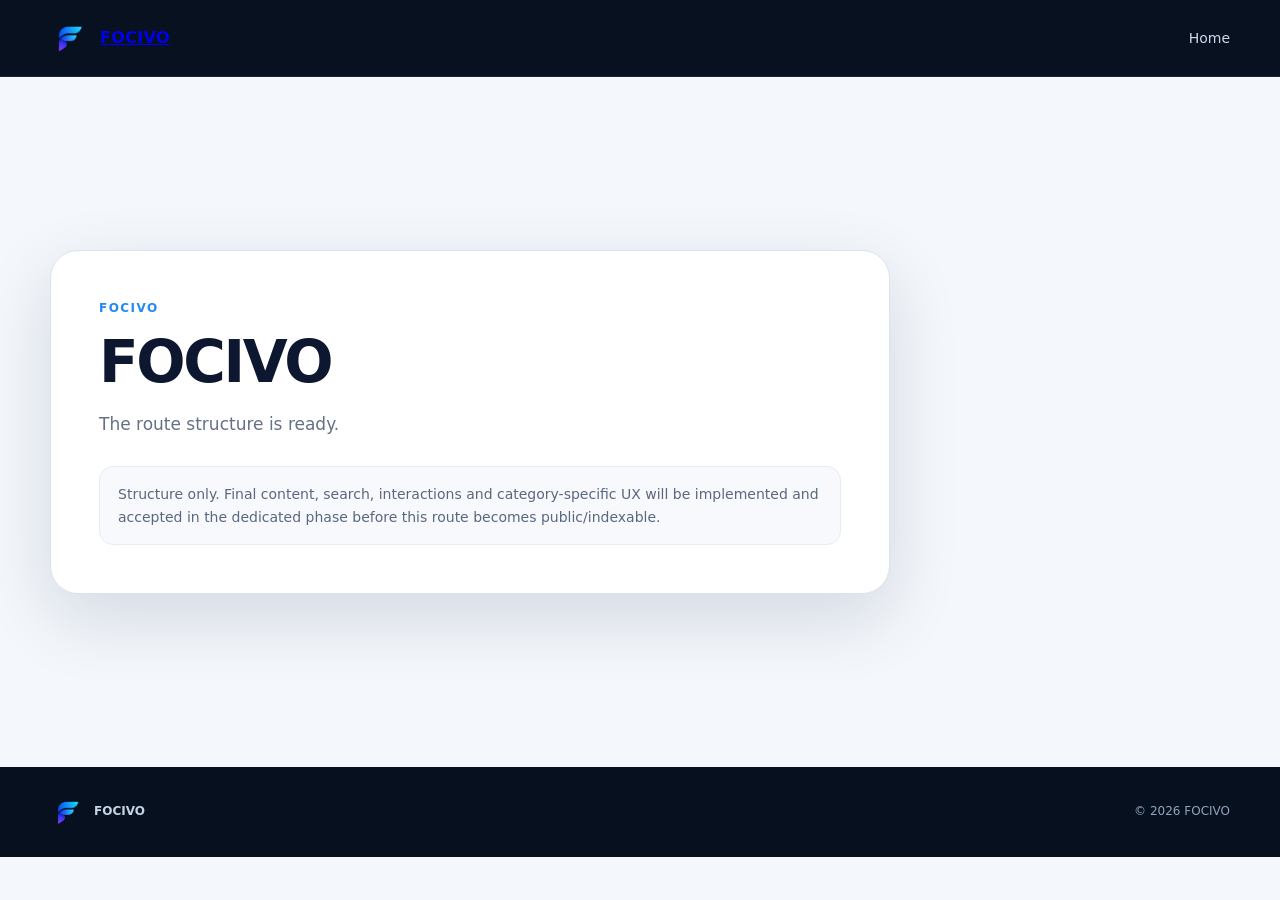
==== about/index.html @ 4c35a878 "WEB-001 foundation and WEB-002 route skeleton" ====
<!doctype html>
<html lang="en">
<head>
  <meta charset="utf-8" />
  <meta name="viewport" content="width=device-width, initial-scale=1" />
  <meta name="theme-color" content="#081225" />
  <meta name="robots" content="noindex,nofollow" />
  <link rel="icon" href="../assets/favicon.webp" type="image/webp" />
  <link rel="stylesheet" href="../design-system.css" />
  <link rel="stylesheet" href="../route-shell.css" />
  <title>FOCIVO</title>
</head>
<body>
  <header class="route-header">
    <div class="shell route-nav">
      <a class="route-brand" href="../"><img src="../assets/focivo-symbol.webp" alt="" /><span>FOCIVO</span></a>
      <a class="route-home" href="../">Home</a>
    </div>
  </header>
  <main class="route-main">
    <div class="shell">
      <section class="route-card" aria-labelledby="route-title">
        <span class="route-kicker">FOCIVO WEB FOUNDATION</span>
        <h1 id="route-title">FOCIVO</h1>
        <p id="route-description">The route structure is ready.</p>
        <div class="route-note">Structure only. Final content, search, interactions and category-specific UX will be implemented and accepted in the dedicated phase before this route becomes public/indexable.</div>
      </section>
    </div>
  </main>
  <footer class="route-footer"><div class="shell route-footer-row"><div class="route-footer-brand"><img src="../assets/focivo-symbol.webp" alt="" /><span>FOCIVO</span></div><span>© 2026 FOCIVO</span></div></footer>
  <script>
    const key=location.pathname.split('/').filter(Boolean).pop()||'home';
    const routes={
      about:['ABOUT FOCIVO','ΠΟΙΟΙ ΕΙΜΑΣΤΕ / ABOUT FOCIVO'],
      'how-it-works':['HOW IT WORKS','How FOCIVO works'],
      features:['FEATURES','FOCIVO Features'],
      learn:['LEARN / ACADEMY','FOCIVO Learn / Academy'],
      support:['SUPPORT','FOCIVO Support'],
      ideas:['HELP SHAPE FOCIVO','Help Shape FOCIVO'],
      'whats-new':["WHAT'S NEW","What's New"],
      security:['SECURITY & PROTECTION','Security & Protection'],
      'get-focivo':['GET FOCIVO','Get FOCIVO'],
      login:['LOGIN','FOCIVO LOGIN']
    };
    const data=routes[key]||['FOCIVO','FOCIVO'];
    document.querySelector('.route-kicker').textContent=data[0];
    document.getElementById('route-title').textContent=data[1];
    document.title=data[1]+' — FOCIVO';
  </script>
</body>
</html>
---- design-system.css ----
:root{
  --focivo-navy-950:#06101e;
  --focivo-navy-900:#07111f;
  --focivo-navy-850:#081225;
  --focivo-navy-800:#0b1830;
  --focivo-ink:#0d1830;
  --focivo-blue:#2388f5;
  --focivo-cyan:#46c7f5;
  --focivo-violet:#6655e8;
  --focivo-white:#ffffff;
  --focivo-soft:#f4f7fb;
  --focivo-muted:#667085;
  --focivo-line:#dbe3ee;
  --focivo-success:#1d7c55;
  --focivo-max:1180px;
  --focivo-radius-sm:11px;
  --focivo-radius-md:14px;
  --focivo-radius-lg:20px;
  --focivo-radius-xl:28px;
  --focivo-shadow:0 24px 70px rgba(15,35,75,.14);
  --focivo-focus:0 0 0 3px rgba(70,199,245,.38);
  --focivo-motion-fast:160ms;
  --focivo-motion-normal:220ms;
}

/* WEB-001: foundation extracted from the accepted Home visual direction. */
:focus-visible{outline:2px solid var(--focivo-cyan);outline-offset:3px;box-shadow:var(--focivo-focus)}
img{max-width:100%}
button,a,input,select,textarea{transition-duration:var(--focivo-motion-fast)}

@media (prefers-reduced-motion:reduce){
  *,*::before,*::after{scroll-behavior:auto!important;animation-duration:.01ms!important;animation-iteration-count:1!important;transition-duration:.01ms!important}
}
---- route-shell.css ----
*{box-sizing:border-box}html{scroll-behavior:smooth}body{margin:0;font-family:Inter,ui-sans-serif,system-ui,-apple-system,BlinkMacSystemFont,"Segoe UI",sans-serif;background:var(--focivo-soft);color:var(--focivo-ink);line-height:1.6}.shell{width:min(calc(100% - 40px),var(--focivo-max));margin:0 auto}.route-header{background:var(--focivo-navy-900);color:#fff;border-bottom:1px solid rgba(255,255,255,.08)}.route-nav{min-height:76px;display:flex;align-items:center;gap:26px}.route-brand{display:inline-flex;align-items:center;gap:12px;font-weight:800;letter-spacing:.02em}.route-brand img{width:38px;height:38px;object-fit:contain}.route-home{margin-left:auto;color:#cbd8eb;text-decoration:none;font-size:14px}.route-main{min-height:calc(100vh - 210px);display:grid;place-items:center;padding:80px 0}.route-card{width:min(100%,840px);background:#fff;border:1px solid var(--focivo-line);border-radius:var(--focivo-radius-xl);box-shadow:var(--focivo-shadow);padding:48px}.route-kicker{display:block;color:var(--focivo-blue);font-size:12px;font-weight:850;letter-spacing:.12em;text-transform:uppercase;margin-bottom:14px}.route-card h1{font-size:clamp(36px,5vw,58px);line-height:1.05;letter-spacing:-.04em;margin:0 0 18px}.route-card p{margin:0;color:var(--focivo-muted);font-size:17px}.route-note{margin-top:28px;padding:16px 18px;border-radius:14px;background:#f7f9fc;border:1px solid #e7ecf3;color:#59687e;font-size:14px}.route-footer{background:var(--focivo-navy-950);color:#92a4bb;padding:28px 0}.route-footer-row{display:flex;align-items:center;justify-content:space-between;gap:20px;font-size:12px}.route-footer img{width:34px;height:34px;object-fit:contain}.route-footer-brand{display:flex;align-items:center;gap:10px;color:#c5d3e5;font-weight:800}@media(max-width:700px){.shell{width:min(calc(100% - 28px),var(--focivo-max))}.route-nav{min-height:68px}.route-card{padding:30px 24px}.route-footer-row{align-items:flex-start;flex-direction:column}}
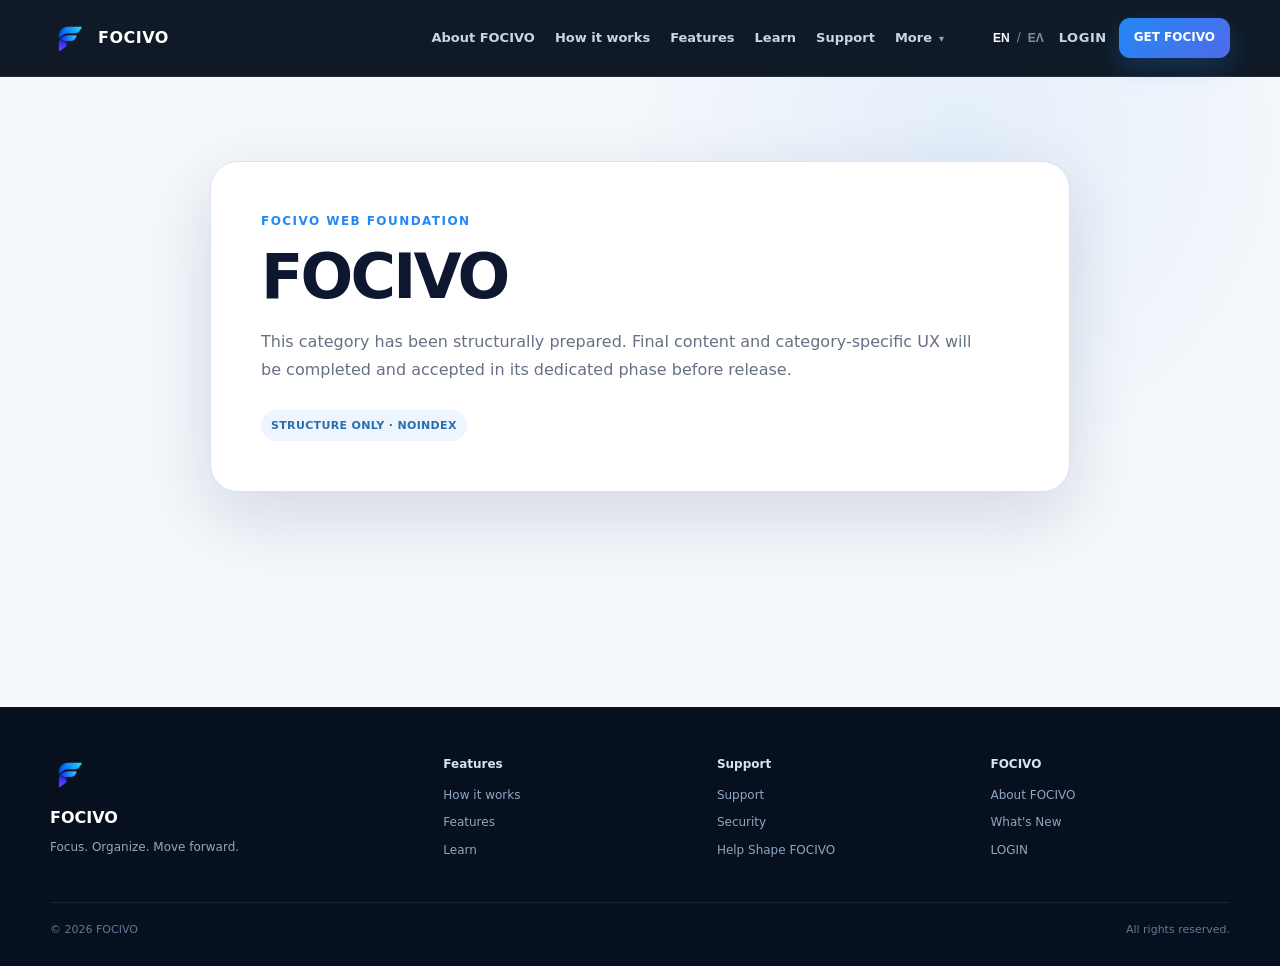
==== commit 30799ddf: "Implement WEB-002 global site shell" ====
--- a/about/index.html
+++ b/about/index.html
@@ -5,47 +5,26 @@
   <meta name="viewport" content="width=device-width, initial-scale=1" />
   <meta name="theme-color" content="#081225" />
   <meta name="robots" content="noindex,nofollow" />
+  <meta name="description" content="FOCIVO website section under structured development." />
   <link rel="icon" href="../assets/favicon.webp" type="image/webp" />
   <link rel="stylesheet" href="../design-system.css" />
   <link rel="stylesheet" href="../route-shell.css" />
   <title>FOCIVO</title>
 </head>
 <body>
-  <header class="route-header">
-    <div class="shell route-nav">
-      <a class="route-brand" href="../"><img src="../assets/focivo-symbol.webp" alt="" /><span>FOCIVO</span></a>
-      <a class="route-home" href="../">Home</a>
-    </div>
-  </header>
-  <main class="route-main">
+  <a class="shell-skip" href="#main">Skip to content</a>
+  <header class="shell-header" id="siteHeader"></header>
+  <main class="route-main" id="main">
     <div class="shell">
-      <section class="route-card" aria-labelledby="route-title">
-        <span class="route-kicker">FOCIVO WEB FOUNDATION</span>
-        <h1 id="route-title">FOCIVO</h1>
-        <p id="route-description">The route structure is ready.</p>
-        <div class="route-note">Structure only. Final content, search, interactions and category-specific UX will be implemented and accepted in the dedicated phase before this route becomes public/indexable.</div>
+      <section class="route-intro route-card" aria-labelledby="route-title">
+        <span class="route-kicker" data-shell-kicker>FOCIVO WEB FOUNDATION</span>
+        <h1 id="route-title" data-shell-title>FOCIVO</h1>
+        <p class="route-note" data-shell-note>This category has been structurally prepared. Final content and category-specific UX will be completed in its dedicated phase.</p>
+        <span class="route-status">STRUCTURE ONLY · NOINDEX</span>
       </section>
     </div>
   </main>
-  <footer class="route-footer"><div class="shell route-footer-row"><div class="route-footer-brand"><img src="../assets/focivo-symbol.webp" alt="" /><span>FOCIVO</span></div><span>© 2026 FOCIVO</span></div></footer>
-  <script>
-    const key=location.pathname.split('/').filter(Boolean).pop()||'home';
-    const routes={
-      about:['ABOUT FOCIVO','ΠΟΙΟΙ ΕΙΜΑΣΤΕ / ABOUT FOCIVO'],
-      'how-it-works':['HOW IT WORKS','How FOCIVO works'],
-      features:['FEATURES','FOCIVO Features'],
-      learn:['LEARN / ACADEMY','FOCIVO Learn / Academy'],
-      support:['SUPPORT','FOCIVO Support'],
-      ideas:['HELP SHAPE FOCIVO','Help Shape FOCIVO'],
-      'whats-new':["WHAT'S NEW","What's New"],
-      security:['SECURITY & PROTECTION','Security & Protection'],
-      'get-focivo':['GET FOCIVO','Get FOCIVO'],
-      login:['LOGIN','FOCIVO LOGIN']
-    };
-    const data=routes[key]||['FOCIVO','FOCIVO'];
-    document.querySelector('.route-kicker').textContent=data[0];
-    document.getElementById('route-title').textContent=data[1];
-    document.title=data[1]+' — FOCIVO';
-  </script>
+  <footer class="shell-footer" id="siteFooter"></footer>
+  <script src="../route-shell.js"></script>
 </body>
 </html>
--- a/design-system.css
+++ b/design-system.css
@@ -1,4 +1,5 @@
 :root{
+  /* Brand / surfaces */
   --focivo-navy-950:#06101e;
   --focivo-navy-900:#07111f;
   --focivo-navy-850:#081225;
@@ -10,24 +11,97 @@
   --focivo-white:#ffffff;
   --focivo-soft:#f4f7fb;
   --focivo-muted:#667085;
+  --focivo-muted-2:#8794a8;
   --focivo-line:#dbe3ee;
   --focivo-success:#1d7c55;
+  --focivo-warning:#9a6700;
+  --focivo-error:#b42318;
+  --focivo-info:#247fde;
+
+  /* Typography */
+  --focivo-font:Inter,ui-sans-serif,system-ui,-apple-system,BlinkMacSystemFont,"Segoe UI",sans-serif;
+  --focivo-text-xs:12px;
+  --focivo-text-sm:14px;
+  --focivo-text-md:16px;
+  --focivo-text-lg:18px;
+  --focivo-text-xl:21px;
+  --focivo-h3:clamp(24px,3vw,32px);
+  --focivo-h2:clamp(34px,4vw,52px);
+  --focivo-h1:clamp(48px,5.5vw,76px);
+  --focivo-leading-tight:1.05;
+  --focivo-leading-body:1.65;
+  --focivo-weight-medium:600;
+  --focivo-weight-bold:760;
+  --focivo-weight-black:850;
+
+  /* Spacing */
+  --focivo-space-1:4px;
+  --focivo-space-2:8px;
+  --focivo-space-3:12px;
+  --focivo-space-4:16px;
+  --focivo-space-5:20px;
+  --focivo-space-6:24px;
+  --focivo-space-8:32px;
+  --focivo-space-10:40px;
+  --focivo-space-12:48px;
+  --focivo-space-16:64px;
+  --focivo-space-20:80px;
+  --focivo-space-24:96px;
+
+  /* Grid / shape */
   --focivo-max:1180px;
+  --focivo-radius-xs:8px;
   --focivo-radius-sm:11px;
   --focivo-radius-md:14px;
   --focivo-radius-lg:20px;
   --focivo-radius-xl:28px;
+  --focivo-radius-2xl:32px;
+
+  /* Elevation */
+  --focivo-shadow-sm:0 10px 28px rgba(15,35,75,.09);
   --focivo-shadow:0 24px 70px rgba(15,35,75,.14);
+  --focivo-shadow-dark:0 42px 110px rgba(0,0,0,.36);
   --focivo-focus:0 0 0 3px rgba(70,199,245,.38);
+
+  /* Motion */
   --focivo-motion-fast:160ms;
   --focivo-motion-normal:220ms;
+  --focivo-motion-slow:360ms;
+  --focivo-ease:cubic-bezier(.2,.8,.2,1);
 }
 
-/* WEB-001: foundation extracted from the accepted Home visual direction. */
+/* WEB-001: design foundation derived from the accepted Home visual direction. */
 :focus-visible{outline:2px solid var(--focivo-cyan);outline-offset:3px;box-shadow:var(--focivo-focus)}
 img{max-width:100%}
-button,a,input,select,textarea{transition-duration:var(--focivo-motion-fast)}
+button,a,input,select,textarea{transition-duration:var(--focivo-motion-fast);transition-timing-function:var(--focivo-ease)}
+
+/* Namespaced WEB-001 components. These do not replace the accepted Home UI until explicitly adopted. */
+.ds-shell{width:min(calc(100% - 40px),var(--focivo-max));margin-inline:auto}.ds-stack{display:grid;gap:var(--focivo-space-6)}.ds-grid{display:grid;grid-template-columns:repeat(12,minmax(0,1fr));gap:var(--focivo-space-5)}
+.ds-kicker{display:block;color:var(--focivo-blue);font-size:var(--focivo-text-xs);font-weight:var(--focivo-weight-black);letter-spacing:.13em;text-transform:uppercase;margin-bottom:var(--focivo-space-3)}
+.ds-h1,.ds-h2,.ds-h3{margin:0;color:var(--focivo-ink);letter-spacing:-.045em}.ds-h1{font-size:var(--focivo-h1);line-height:1.02}.ds-h2{font-size:var(--focivo-h2);line-height:1.08}.ds-h3{font-size:var(--focivo-h3);line-height:1.15}.ds-body{margin:0;color:var(--focivo-muted);font-size:var(--focivo-text-md);line-height:var(--focivo-leading-body)}
+
+.ds-button{appearance:none;border:0;display:inline-flex;align-items:center;justify-content:center;gap:8px;min-height:48px;padding:0 22px;border-radius:var(--focivo-radius-md);font:700 14px/1 var(--focivo-font);text-decoration:none;cursor:pointer;transition:transform var(--focivo-motion-fast) var(--focivo-ease),box-shadow var(--focivo-motion-fast) var(--focivo-ease),background var(--focivo-motion-fast) var(--focivo-ease),color var(--focivo-motion-fast) var(--focivo-ease),border-color var(--focivo-motion-fast) var(--focivo-ease)}
+.ds-button:hover{transform:translateY(-2px)}.ds-button:active{transform:translateY(0)}.ds-button[disabled],.ds-button[aria-disabled="true"]{opacity:.46;cursor:not-allowed;transform:none;box-shadow:none}
+.ds-button-primary{background:linear-gradient(135deg,var(--focivo-blue),#4f6bea);color:#fff;box-shadow:0 12px 28px rgba(35,136,245,.24)}.ds-button-primary:hover{box-shadow:0 16px 34px rgba(35,136,245,.32)}
+.ds-button-secondary{background:#fff;color:var(--focivo-ink);border:1px solid var(--focivo-line)}.ds-button-secondary:hover{box-shadow:var(--focivo-shadow-sm)}
+.ds-button-tertiary{background:transparent;color:var(--focivo-blue);padding-inline:8px}.ds-button-danger{background:var(--focivo-error);color:#fff}
+
+.ds-card{background:#fff;border:1px solid var(--focivo-line);border-radius:var(--focivo-radius-lg);padding:var(--focivo-space-8)}.ds-card-elevated{box-shadow:var(--focivo-shadow)}.ds-card-dark{background:linear-gradient(145deg,#0a1730,#102b57);border-color:transparent;color:#fff}.ds-card-dark .ds-h3{color:#fff}.ds-card-dark .ds-body{color:#a9bad2}
+
+.ds-field{display:grid;gap:8px}.ds-label{font-size:13px;font-weight:700;color:var(--focivo-ink)}.ds-input,.ds-select,.ds-textarea{width:100%;border:1px solid #ced8e5;background:#fff;color:var(--focivo-ink);border-radius:var(--focivo-radius-sm);font:400 15px/1.4 var(--focivo-font);padding:12px 14px;min-height:46px}.ds-textarea{min-height:120px;resize:vertical}.ds-input::placeholder,.ds-textarea::placeholder{color:#98a2b3}.ds-input:disabled,.ds-select:disabled,.ds-textarea:disabled{background:#f3f5f8;color:#98a2b3;cursor:not-allowed}
+
+.ds-status{display:inline-flex;align-items:center;gap:8px;padding:7px 10px;border-radius:999px;font-size:12px;font-weight:700}.ds-status-success{color:var(--focivo-success);background:#eaf8f2}.ds-status-info{color:var(--focivo-info);background:#eaf3fe}.ds-status-warning{color:var(--focivo-warning);background:#fff7d6}.ds-status-error{color:var(--focivo-error);background:#fef0ef}
+.ds-message{border:1px solid var(--focivo-line);border-left-width:4px;border-radius:var(--focivo-radius-md);padding:16px 18px;background:#fff}.ds-message-info{border-left-color:var(--focivo-info)}.ds-message-success{border-left-color:var(--focivo-success)}.ds-message-warning{border-left-color:var(--focivo-warning)}.ds-message-error{border-left-color:var(--focivo-error)}
+
+.ds-skeleton{display:block;border-radius:10px;min-height:16px;background:linear-gradient(90deg,#edf1f6 25%,#f7f9fc 37%,#edf1f6 63%);background-size:400% 100%;animation:ds-shimmer 1.4s ease infinite}@keyframes ds-shimmer{0%{background-position:100% 0}100%{background-position:0 0}}
+.ds-empty{border:1px dashed #cfd8e6;border-radius:var(--focivo-radius-lg);padding:36px;text-align:center;background:#fff}.ds-empty strong{display:block;margin-bottom:6px;color:var(--focivo-ink)}.ds-empty span{color:var(--focivo-muted);font-size:14px}
+
+.ds-media{overflow:hidden;border-radius:var(--focivo-radius-xl);background:#eaf0f7}.ds-media img,.ds-media video{display:block;width:100%;height:auto}.ds-icon-box{width:64px;height:64px;border-radius:18px;display:grid;place-items:center;background:#edf5ff}.ds-icon-box img{width:42px;height:42px;object-fit:contain}
+
+@media(max-width:980px){.ds-grid{grid-template-columns:repeat(6,minmax(0,1fr))}}
+@media(max-width:700px){.ds-shell{width:min(calc(100% - 28px),var(--focivo-max))}.ds-grid{grid-template-columns:1fr}.ds-card{padding:24px}.ds-button{width:100%}}
 
 @media (prefers-reduced-motion:reduce){
   *,*::before,*::after{scroll-behavior:auto!important;animation-duration:.01ms!important;animation-iteration-count:1!important;transition-duration:.01ms!important}
+  .ds-button:hover{transform:none}
 }
--- a/route-shell.css
+++ b/route-shell.css
@@ -1 +1,3 @@
-*{box-sizing:border-box}html{scroll-behavior:smooth}body{margin:0;font-family:Inter,ui-sans-serif,system-ui,-apple-system,BlinkMacSystemFont,"Segoe UI",sans-serif;background:var(--focivo-soft);color:var(--focivo-ink);line-height:1.6}.shell{width:min(calc(100% - 40px),var(--focivo-max));margin:0 auto}.route-header{background:var(--focivo-navy-900);color:#fff;border-bottom:1px solid rgba(255,255,255,.08)}.route-nav{min-height:76px;display:flex;align-items:center;gap:26px}.route-brand{display:inline-flex;align-items:center;gap:12px;font-weight:800;letter-spacing:.02em}.route-brand img{width:38px;height:38px;object-fit:contain}.route-home{margin-left:auto;color:#cbd8eb;text-decoration:none;font-size:14px}.route-main{min-height:calc(100vh - 210px);display:grid;place-items:center;padding:80px 0}.route-card{width:min(100%,840px);background:#fff;border:1px solid var(--focivo-line);border-radius:var(--focivo-radius-xl);box-shadow:var(--focivo-shadow);padding:48px}.route-kicker{display:block;color:var(--focivo-blue);font-size:12px;font-weight:850;letter-spacing:.12em;text-transform:uppercase;margin-bottom:14px}.route-card h1{font-size:clamp(36px,5vw,58px);line-height:1.05;letter-spacing:-.04em;margin:0 0 18px}.route-card p{margin:0;color:var(--focivo-muted);font-size:17px}.route-note{margin-top:28px;padding:16px 18px;border-radius:14px;background:#f7f9fc;border:1px solid #e7ecf3;color:#59687e;font-size:14px}.route-footer{background:var(--focivo-navy-950);color:#92a4bb;padding:28px 0}.route-footer-row{display:flex;align-items:center;justify-content:space-between;gap:20px;font-size:12px}.route-footer img{width:34px;height:34px;object-fit:contain}.route-footer-brand{display:flex;align-items:center;gap:10px;color:#c5d3e5;font-weight:800}@media(max-width:700px){.shell{width:min(calc(100% - 28px),var(--focivo-max))}.route-nav{min-height:68px}.route-card{padding:30px 24px}.route-footer-row{align-items:flex-start;flex-direction:column}}
+*{box-sizing:border-box}html{scroll-behavior:smooth}body{margin:0;font-family:Inter,ui-sans-serif,system-ui,-apple-system,BlinkMacSystemFont,"Segoe UI",sans-serif;background:var(--focivo-soft);color:var(--focivo-ink);line-height:1.6;-webkit-font-smoothing:antialiased}a{color:inherit}.shell{width:min(calc(100% - 40px),var(--focivo-max));margin:0 auto}.shell-skip{position:absolute;left:-9999px;top:8px;background:#fff;color:var(--focivo-ink);padding:10px 14px;border-radius:10px;z-index:1000}.shell-skip:focus{left:8px}.shell-header{position:sticky;top:0;z-index:100;background:rgba(7,17,31,.96);backdrop-filter:blur(18px);border-bottom:1px solid rgba(255,255,255,.08);color:#fff}.shell-nav-row{min-height:76px;display:flex;align-items:center;gap:22px}.shell-brand{display:inline-flex;align-items:center;gap:10px;text-decoration:none;font-weight:900;letter-spacing:.03em;min-width:max-content}.shell-brand img{width:38px;height:38px;object-fit:contain}.shell-desktop-nav{display:flex;align-items:center;gap:20px;margin-left:auto}.shell-link{position:relative;text-decoration:none;color:#c8d5e6;font-size:13px;font-weight:650;padding:8px 0}.shell-link:hover,.shell-link.is-active{color:#fff}.shell-link.is-active:after{content:"";position:absolute;left:0;right:0;bottom:2px;height:2px;border-radius:99px;background:linear-gradient(90deg,var(--focivo-cyan),var(--focivo-violet))}.shell-more{position:relative}.shell-more summary{list-style:none;cursor:pointer;color:#c8d5e6;font-size:13px;font-weight:650;padding:8px 16px 8px 0}.shell-more summary::-webkit-details-marker{display:none}.shell-more summary:after{content:"▾";font-size:10px;margin-left:7px;color:#8fa4bf}.shell-more[open] summary,.shell-more summary:hover{color:#fff}.shell-more-panel{position:absolute;right:0;top:42px;width:240px;padding:10px;background:#0b1830;border:1px solid rgba(255,255,255,.1);border-radius:14px;box-shadow:0 22px 50px rgba(0,0,0,.28)}.shell-more-panel .panel-link{display:block;padding:10px 12px;border-radius:9px}.shell-more-panel .panel-link:hover{background:rgba(255,255,255,.06)}.shell-more-panel .panel-link.is-active:after{display:none}.shell-actions{display:flex;align-items:center;gap:12px;margin-left:8px}.shell-language{display:flex;align-items:center;gap:4px;color:#7890ad;font-size:12px}.shell-language button{border:0;background:none;color:#7890ad;cursor:pointer;font-size:12px;font-weight:800;padding:6px 3px}.shell-language button.is-active{color:#fff}.shell-login{text-transform:uppercase;letter-spacing:.04em}.shell-cta,.shell-mobile-cta{display:inline-flex;align-items:center;justify-content:center;min-height:40px;padding:0 15px;border-radius:11px;background:linear-gradient(135deg,var(--focivo-blue),#4f6bea);color:#fff;text-decoration:none;font-size:12px;font-weight:850;box-shadow:0 10px 24px rgba(35,136,245,.22)}.shell-cta:hover,.shell-mobile-cta:hover{transform:translateY(-1px)}.shell-menu-button{display:none;width:40px;height:40px;border:0;background:transparent;padding:8px;cursor:pointer}.shell-menu-button span{display:block;height:2px;background:#fff;margin:5px 0;border-radius:10px}.shell-mobile-nav{display:none;border-top:1px solid rgba(255,255,255,.07);background:#07111f}.shell-mobile-inner{padding:14px 0 18px;display:grid}.shell-mobile-inner .shell-link{padding:12px 4px;border-bottom:1px solid rgba(255,255,255,.06)}.shell-mobile-inner .shell-link.is-active:after{display:none}.shell-mobile-cta{margin-top:14px;width:max-content}.route-main{min-height:calc(100vh - 270px);padding:84px 0 100px;background:radial-gradient(circle at 75% 10%,rgba(35,136,245,.08),transparent 30%),var(--focivo-soft)}.route-intro{width:min(100%,860px);margin:0 auto}.route-card{background:#fff;border:1px solid var(--focivo-line);border-radius:var(--focivo-radius-xl);box-shadow:var(--focivo-shadow);padding:50px}.route-kicker{display:block;color:var(--focivo-blue);font-size:12px;font-weight:850;letter-spacing:.12em;text-transform:uppercase;margin-bottom:14px}.route-card h1{font-size:clamp(38px,5vw,62px);line-height:1.04;letter-spacing:-.045em;margin:0 0 18px}.route-note{margin:0;color:var(--focivo-muted);font-size:16px;line-height:1.75;max-width:720px}.route-status{display:inline-flex;margin-top:26px;padding:7px 10px;border-radius:99px;background:#eef5fe;color:#296fae;font-size:11px;font-weight:800;letter-spacing:.03em}.shell-footer{background:var(--focivo-navy-950);color:#94a7bf;padding:48px 0 28px}.shell-footer-grid{display:grid;grid-template-columns:1.5fr repeat(3,1fr);gap:34px}.shell-footer-brand{display:grid;justify-items:start;align-content:start;gap:7px}.shell-footer-brand img{width:38px;height:38px;object-fit:contain;margin-bottom:5px}.shell-footer-brand strong{color:#fff}.shell-footer-brand span{font-size:12px}.shell-footer-group{display:grid;align-content:start;gap:8px}.shell-footer-group strong{color:#d8e3f1;font-size:12px;margin-bottom:4px}.shell-footer-group a{color:#91a6bf;text-decoration:none;font-size:12px}.shell-footer-group a:hover{color:#fff}.shell-footer-end{grid-column:1/-1;border-top:1px solid rgba(255,255,255,.08);padding-top:18px;margin-top:8px;display:flex;justify-content:space-between;gap:20px;font-size:11px;color:#637994}
+@media(max-width:1100px){.shell-desktop-nav{display:none}.shell-actions .shell-login{display:none}.shell-menu-button{display:block}.shell-mobile-nav.is-open{display:block}.shell-footer-grid{grid-template-columns:1.5fr 1fr 1fr}.shell-footer-group:last-of-type{grid-column:2/4}}
+@media(max-width:720px){.shell{width:min(calc(100% - 28px),var(--focivo-max))}.shell-nav-row{min-height:68px}.shell-brand span{display:none}.shell-language{margin-left:auto}.shell-cta{display:none}.route-main{padding:60px 0 76px}.route-card{padding:34px 24px;border-radius:22px}.shell-footer-grid{grid-template-columns:1fr 1fr;gap:28px}.shell-footer-brand{grid-column:1/-1}.shell-footer-group:last-of-type{grid-column:auto}.shell-footer-end{flex-direction:column;gap:6px}}
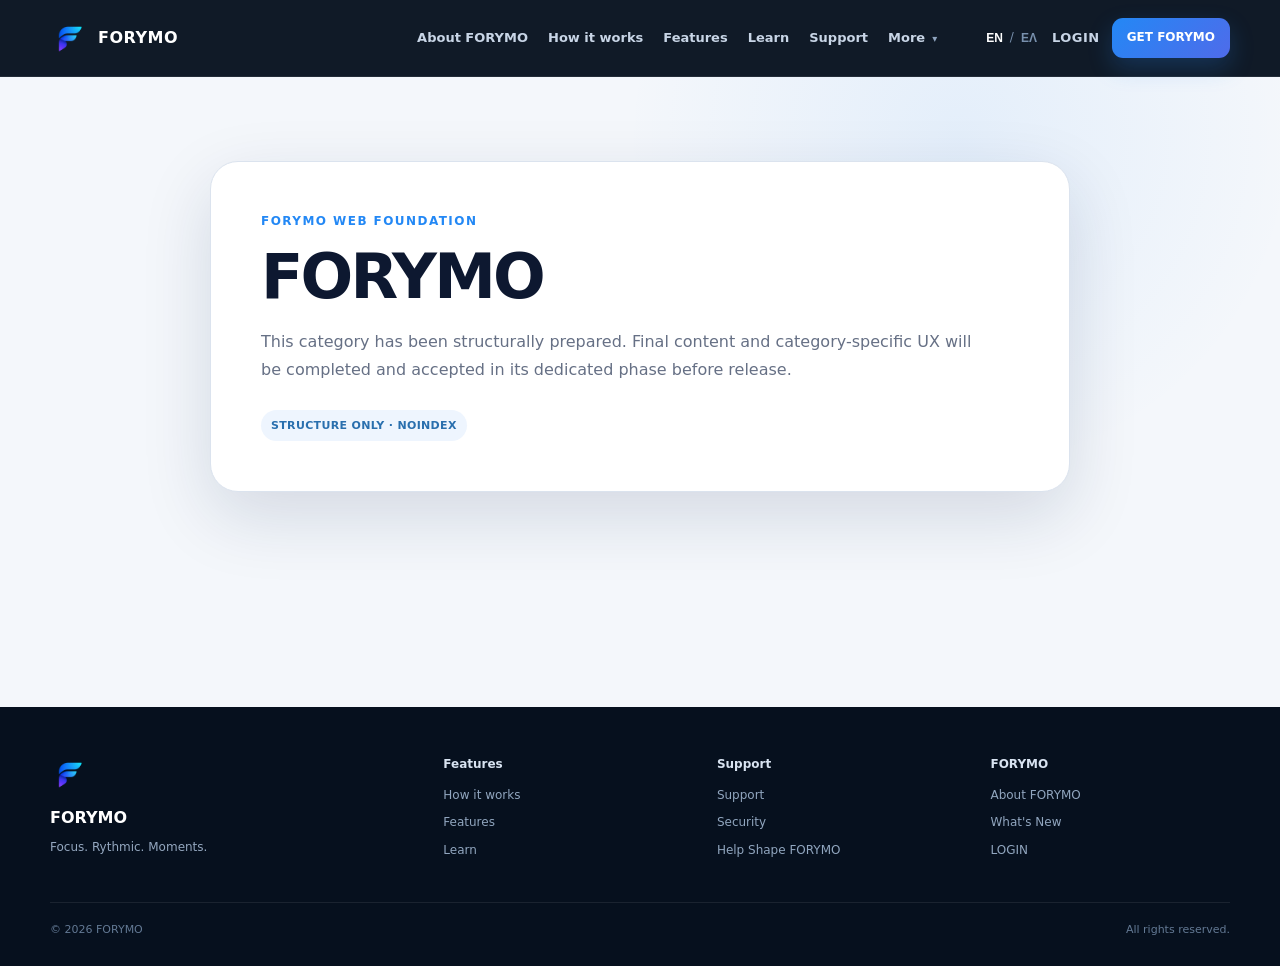
==== commit 807c791a: "Rebrand about route fallback to FORYMO" ====
--- a/about/index.html
+++ b/about/index.html
@@ -5,11 +5,11 @@
   <meta name="viewport" content="width=device-width, initial-scale=1" />
   <meta name="theme-color" content="#081225" />
   <meta name="robots" content="noindex,nofollow" />
-  <meta name="description" content="FOCIVO website section under structured development." />
+  <meta name="description" content="FORYMO website section under structured development." />
   <link rel="icon" href="../assets/favicon.webp" type="image/webp" />
   <link rel="stylesheet" href="../design-system.css" />
   <link rel="stylesheet" href="../route-shell.css" />
-  <title>FOCIVO</title>
+  <title>FORYMO</title>
 </head>
 <body>
   <a class="shell-skip" href="#main">Skip to content</a>
@@ -17,8 +17,8 @@
   <main class="route-main" id="main">
     <div class="shell">
       <section class="route-intro route-card" aria-labelledby="route-title">
-        <span class="route-kicker" data-shell-kicker>FOCIVO WEB FOUNDATION</span>
-        <h1 id="route-title" data-shell-title>FOCIVO</h1>
+        <span class="route-kicker" data-shell-kicker>FORYMO WEB FOUNDATION</span>
+        <h1 id="route-title" data-shell-title>FORYMO</h1>
         <p class="route-note" data-shell-note>This category has been structurally prepared. Final content and category-specific UX will be completed in its dedicated phase.</p>
         <span class="route-status">STRUCTURE ONLY · NOINDEX</span>
       </section>
